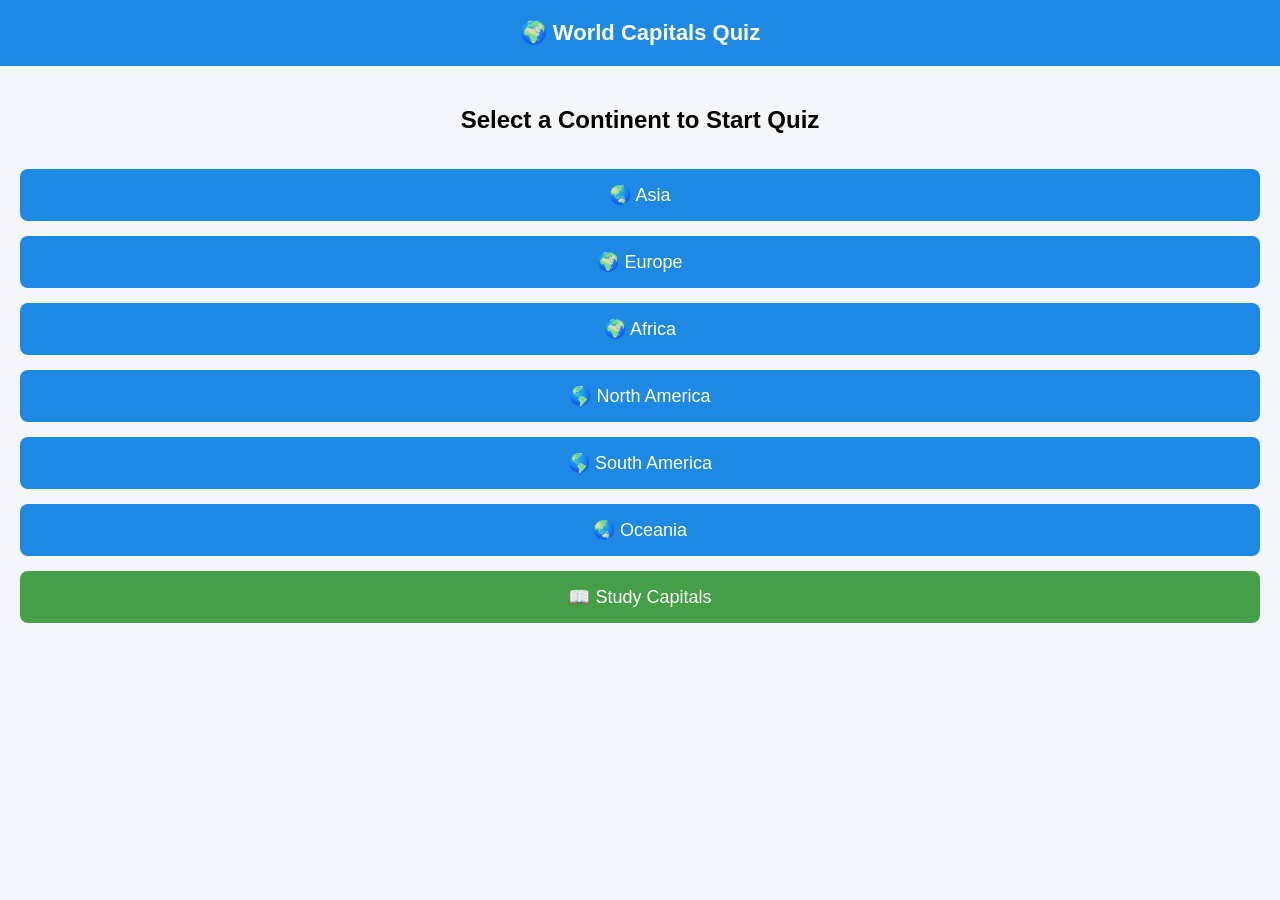
==== quiz.html @ d6baf421 "Update quiz.html" ====
<!DOCTYPE html>
<html lang="en">
<head>
<meta charset="UTF-8">
<meta name="viewport" content="width=device-width, initial-scale=1.0">
<title>World Capitals Quiz</title>
<style>
body{
    margin:0;
    font-family:Arial,sans-serif;
    background:#f4f6f8;
}
header{
    position: sticky;
    top:0;
    background:#1e88e5;
    color:white;
    text-align:center;
    padding:20px;
    font-size:22px;
    font-weight:bold;
    z-index:1000;
}
.container{
    padding:20px;
}
.question{
    font-size:22px;
    margin-bottom:20px;
}
.option{
    background:white;
    padding:15px;
    border-radius:8px;
    margin-bottom:10px;
    cursor:pointer;
    border:2px solid transparent;
    transition:0.3s all;
}
.option:hover{
    background:#e3f2fd;
}
.option.correct{
    background:#e8f5e9;
    border-color:green;
}
.option.wrong{
    background:#ffebee;
    border-color:red;
}
button{
    padding:12px;
    width:100%;
    border:none;
    border-radius:8px;
    background:#1e88e5;
    color:white;
    font-size:16px;
    cursor:pointer;
    margin-top:15px;
    transition:0.3s;
}
button:hover{
    background:#1565c0;
}
.result{
    text-align:center;
    font-size:20px;
    margin-top:20px;
}
.progress-container{
    background:#ccc;
    border-radius:8px;
    height:20px;
    width:100%;
    margin-bottom:15px;
}
.progress-bar{
    height:100%;
    width:0%;
    background:#1e88e5;
    border-radius:8px;
    transition:0.5s;
}
</style>
</head>
<body>

<header id="header">
  🌍 <span id="titleText">Quiz</span>

  <select id="langSwitch" style="
    float:right;
    padding:5px;
    border-radius:6px;
    border:none;
    font-size:14px;
  ">
    <option value="en">EN</option>
    <option value="bn">বাংলা</option>
  </select>
</header>

<div class="container">

    <!-- Progress Bar -->
    <div class="progress-container">
        <div id="progressBar" class="progress-bar"></div>
    </div>

    <!-- Quiz Area -->
    <div id="quizArea">
        <div class="question" id="question"></div>
        <div id="options"></div>
    </div>

    <!-- Result -->
    <div class="result" id="result" style="display:none;"></div>
    <button id="restartBtn" style="display:none;" onclick="restartQuiz()">🔄 Play Again</button>
    <button onclick="location.href='index.html'" style="background:#43a047;">⬅️ Back to Continent Selection</button>

</div>

<!-- Data + Script -->
<script src="data.js"></script>
<script>
let selectedContinent = localStorage.getItem("selectedContinent");
    let language = localStorage.getItem("language") || "en";

const text = {
  en: {
    quiz: "Quiz",
    question: "What is the capital of",
    completed: "Quiz Completed!",
    score: "Score",
    playAgain: "Play Again"
  },
  bn: {
    quiz: "কুইজ",
    question: "এর রাজধানী কী",
    completed: "কুইজ সম্পন্ন হয়েছে!",
    score: "স্কোর",
    playAgain: "আবার খেলুন"
  }
};
document.getElementById("langSwitch").value = language;

document.getElementById("langSwitch").onchange = (e) => {
  localStorage.setItem("language", e.target.value);
  location.reload();
};

if(!selectedContinent){
    window.location.href = "index.html";
}

// Pro Features
let totalQuestions = worldData[selectedContinent].length;
let correctSound = new Audio("sounds/correct.mp3");
let wrongSound = new Audio("sounds/wrong.mp3");

let remainingCountries = [...worldData[selectedContinent]];
let score = 0;

function shuffle(array){ return array.sort(()=>Math.random()-0.5); }

function nextQuestion(){
    if(remainingCountries.length===0){
        document.getElementById("quizArea").style.display="none";
        document.getElementById("result").innerText =
  `🎉 ${selectedContinent} ${text[language].completed}\n${text[language].score}: ${score}/${totalQuestions}`;

        document.getElementById("result").style.display="block";
        document.getElementById("restartBtn").style.display="block";
        return;
    }

    document.getElementById("quizArea").style.display="block";

    let idx = Math.floor(Math.random()*remainingCountries.length);
    let current = remainingCountries.splice(idx,1)[0];

    document.getElementById("titleText").innerText =
  `${selectedContinent} ${text[language].quiz}`;

document.getElementById("question").innerText =
  language === "bn"
    ? `${current.country} ${text[language].question}?`
    : `${text[language].question} ${current.country}?`;

    let options = [current.capital];
    while(options.length<4){
        let rand = worldData[selectedContinent][Math.floor(Math.random()*worldData[selectedContinent].length)].capital;
        if(!options.includes(rand)) options.push(rand);
    }
    options = shuffle(options);

    const optionsDiv = document.getElementById("options");
    optionsDiv.innerHTML="";

    options.forEach(opt=>{
        const div = document.createElement("div");
        div.className="option";
        div.innerText = opt;
        div.onclick = ()=>checkAnswer(div,opt,current.capital);
        optionsDiv.appendChild(div);
    });

    // Update progress bar
    let done = totalQuestions - remainingCountries.length;
    let progressPercent = (done/totalQuestions)*100;
    document.getElementById("progressBar").style.width = progressPercent + "%";
}

function checkAnswer(el, selected, correct){
    document.querySelectorAll(".option").forEach(o=>o.onclick=null);

    if(selected===correct){
        el.classList.add("correct");
        score++;
        correctSound.play();
    } else {
        el.classList.add("wrong");
        wrongSound.play();
        document.querySelectorAll(".option").forEach(o=>{
            if(o.innerText===correct) o.classList.add("correct");
        });
    }

    setTimeout(nextQuestion,900);
}

function restartQuiz(){
    remainingCountries = [...worldData[selectedContinent]];
    score=0;
    document.getElementById("result").style.display="none";
    document.getElementById("restartBtn").style.display="none";
    document.getElementById("quizArea").style.display="block";
    document.getElementById("progressBar").style.width = "0%";
    nextQuestion();
}

// Start quiz
nextQuestion();
    document.getElementById("restartText").innerText =
  text[language].playAgain;

</script>
</body>
</html>
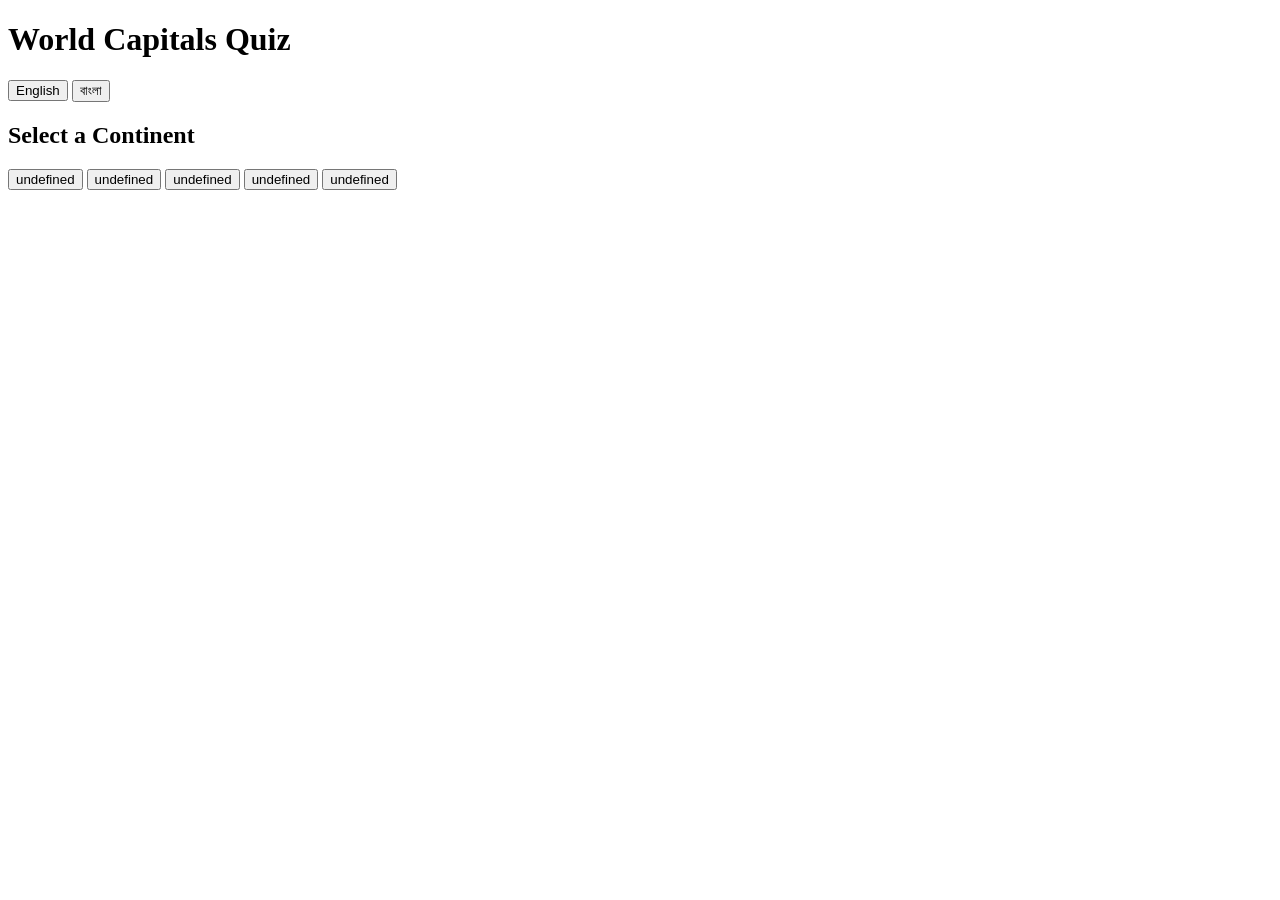
==== commit 818bcc75: "Update quiz.html" ====
--- a/quiz.html
+++ b/quiz.html
@@ -3,248 +3,91 @@
 <head>
 <meta charset="UTF-8">
 <meta name="viewport" content="width=device-width, initial-scale=1.0">
-<title>World Capitals Quiz</title>
-<style>
-body{
-    margin:0;
-    font-family:Arial,sans-serif;
-    background:#f4f6f8;
-}
-header{
-    position: sticky;
-    top:0;
-    background:#1e88e5;
-    color:white;
-    text-align:center;
-    padding:20px;
-    font-size:22px;
-    font-weight:bold;
-    z-index:1000;
-}
-.container{
-    padding:20px;
-}
-.question{
-    font-size:22px;
-    margin-bottom:20px;
-}
-.option{
-    background:white;
-    padding:15px;
-    border-radius:8px;
-    margin-bottom:10px;
-    cursor:pointer;
-    border:2px solid transparent;
-    transition:0.3s all;
-}
-.option:hover{
-    background:#e3f2fd;
-}
-.option.correct{
-    background:#e8f5e9;
-    border-color:green;
-}
-.option.wrong{
-    background:#ffebee;
-    border-color:red;
-}
-button{
-    padding:12px;
-    width:100%;
-    border:none;
-    border-radius:8px;
-    background:#1e88e5;
-    color:white;
-    font-size:16px;
-    cursor:pointer;
-    margin-top:15px;
-    transition:0.3s;
-}
-button:hover{
-    background:#1565c0;
-}
-.result{
-    text-align:center;
-    font-size:20px;
-    margin-top:20px;
-}
-.progress-container{
-    background:#ccc;
-    border-radius:8px;
-    height:20px;
-    width:100%;
-    margin-bottom:15px;
-}
-.progress-bar{
-    height:100%;
-    width:0%;
-    background:#1e88e5;
-    border-radius:8px;
-    transition:0.5s;
-}
-</style>
+<title>Quiz</title>
+<link rel="stylesheet" href="style.css">
 </head>
 <body>
 
-<header id="header">
-  🌍 <span id="titleText">Quiz</span>
-
-  <select id="langSwitch" style="
-    float:right;
-    padding:5px;
-    border-radius:6px;
-    border:none;
-    font-size:14px;
-  ">
-    <option value="en">EN</option>
-    <option value="bn">বাংলা</option>
-  </select>
+<header>
+  <h1 id="quiz-title">Quiz</h1>
+  <div class="language-switch">
+    <button onclick="setLanguage('en')">English</button>
+    <button onclick="setLanguage('bn')">বাংলা</button>
+  </div>
 </header>
 
-<div class="container">
+<main>
+  <h2 id="question">Question</h2>
+  <div id="options"></div>
+  <div id="feedback"></div>
+  <div id="score"></div>
+</main>
 
-    <!-- Progress Bar -->
-    <div class="progress-container">
-        <div id="progressBar" class="progress-bar"></div>
-    </div>
+<script src="data.js"></script>
+<script src="language.js"></script>
+<script>
+let language = localStorage.getItem('lang') || 'en';
+let selectedContinent = localStorage.getItem('selectedContinent');
+if(!selectedContinent) window.location.href = 'index.html';
 
-    <!-- Quiz Area -->
-    <div id="quizArea">
-        <div class="question" id="question"></div>
-        <div id="options"></div>
-    </div>
+let continentMap = {
+    'Asia':['India','China','Japan','Nepal','Indonesia'],
+    'Europe':['France','Germany','Italy','Spain','Sweden'],
+    'Africa':['Nigeria','Egypt','Kenya','South_Africa','Ghana'],
+    'America':['USA','Canada','Brazil','Mexico','Argentina'],
+    'Oceania':['Australia','New_Zealand','Fiji','Papua_New_Guinea','Samoa']
+}; // demo, replace with full continent-wise
 
-    <!-- Result -->
-    <div class="result" id="result" style="display:none;"></div>
-    <button id="restartBtn" style="display:none;" onclick="restartQuiz()">🔄 Play Again</button>
-    <button onclick="location.href='index.html'" style="background:#43a047;">⬅️ Back to Continent Selection</button>
+let countries = continentMap[selectedContinent];
+let score = 0;
+let current = 0;
 
-</div>
-
-<!-- Data + Script -->
-<script src="data.js"></script>
-<script>
-let selectedContinent = localStorage.getItem("selectedContinent");
-    let language = localStorage.getItem("language") || "en";
-
-const text = {
-  en: {
-    quiz: "Quiz",
-    question: "What is the capital of",
-    completed: "Quiz Completed!",
-    score: "Score",
-    playAgain: "Play Again"
-  },
-  bn: {
-    quiz: "কুইজ",
-    question: "এর রাজধানী কী",
-    completed: "কুইজ সম্পন্ন হয়েছে!",
-    score: "স্কোর",
-    playAgain: "আবার খেলুন"
-  }
-};
-document.getElementById("langSwitch").value = language;
-
-document.getElementById("langSwitch").onchange = (e) => {
-  localStorage.setItem("language", e.target.value);
-  location.reload();
-};
-
-if(!selectedContinent){
-    window.location.href = "index.html";
+function setLanguage(lang){
+    language = lang;
+    localStorage.setItem('lang', lang);
+    updateQuiz();
 }
 
-// Pro Features
-let totalQuestions = worldData[selectedContinent].length;
-let correctSound = new Audio("sounds/correct.mp3");
-let wrongSound = new Audio("sounds/wrong.mp3");
-
-let remainingCountries = [...worldData[selectedContinent]];
-let score = 0;
-
-function shuffle(array){ return array.sort(()=>Math.random()-0.5); }
-
-function nextQuestion(){
-    if(remainingCountries.length===0){
-        document.getElementById("quizArea").style.display="none";
-        document.getElementById("result").innerText =
-  `🎉 ${selectedContinent} ${text[language].completed}\n${text[language].score}: ${score}/${totalQuestions}`;
-
-        document.getElementById("result").style.display="block";
-        document.getElementById("restartBtn").style.display="block";
+function updateQuiz(){
+    if(current >= countries.length){
+        document.getElementById('question').innerText = (language==='bn')?'কুইজ শেষ!':'Quiz Over!';
+        document.getElementById('options').innerHTML = '';
+        document.getElementById('score').innerText = (language==='bn')?'আপনার স্কোর:':'Your score: '+score;
         return;
     }
 
-    document.getElementById("quizArea").style.display="block";
+    let country = countries[current];
+    document.getElementById('question').innerText = (language==='bn') ? 
+        `দেশ: ${worldData[country].country.bn}` : `Country: ${worldData[country].country.en}`;
 
-    let idx = Math.floor(Math.random()*remainingCountries.length);
-    let current = remainingCountries.splice(idx,1)[0];
+    let correctCapital = (language==='bn') ? worldData[country].capital.bn : worldData[country].capital.en;
 
-    document.getElementById("titleText").innerText =
-  `${selectedContinent} ${text[language].quiz}`;
+    let optionsDiv = document.getElementById('options');
+    optionsDiv.innerHTML = '';
+    let opts = [correctCapital];
+    while(opts.length < 4){
+        let randCountry = countries[Math.floor(Math.random()*countries.length)];
+        let randCap = (language==='bn') ? worldData[randCountry].capital.bn : worldData[randCountry].capital.en;
+        if(!opts.includes(randCap)) opts.push(randCap);
+    }
+    opts = opts.sort(()=>Math.random()-0.5);
 
-document.getElementById("question").innerText =
-  language === "bn"
-    ? `${current.country} ${text[language].question}?`
-    : `${text[language].question} ${current.country}?`;
-
-    let options = [current.capital];
-    while(options.length<4){
-        let rand = worldData[selectedContinent][Math.floor(Math.random()*worldData[selectedContinent].length)].capital;
-        if(!options.includes(rand)) options.push(rand);
-    }
-    options = shuffle(options);
-
-    const optionsDiv = document.getElementById("options");
-    optionsDiv.innerHTML="";
-
-    options.forEach(opt=>{
-        const div = document.createElement("div");
-        div.className="option";
-        div.innerText = opt;
-        div.onclick = ()=>checkAnswer(div,opt,current.capital);
-        optionsDiv.appendChild(div);
+    opts.forEach(opt=>{
+        let btn = document.createElement('button');
+        btn.innerText = opt;
+        btn.onclick = ()=>{
+            if(opt===correctCapital){score++; document.getElementById('feedback').innerText='✅';}
+            else document.getElementById('feedback').innerText='❌ ' + correctCapital;
+            current++;
+            setTimeout(updateQuiz,700);
+        };
+        optionsDiv.appendChild(btn);
     });
 
-    // Update progress bar
-    let done = totalQuestions - remainingCountries.length;
-    let progressPercent = (done/totalQuestions)*100;
-    document.getElementById("progressBar").style.width = progressPercent + "%";
+    document.getElementById('score').innerText = (language==='bn')?'স্কোর:':'Score: '+score;
 }
 
-function checkAnswer(el, selected, correct){
-    document.querySelectorAll(".option").forEach(o=>o.onclick=null);
-
-    if(selected===correct){
-        el.classList.add("correct");
-        score++;
-        correctSound.play();
-    } else {
-        el.classList.add("wrong");
-        wrongSound.play();
-        document.querySelectorAll(".option").forEach(o=>{
-            if(o.innerText===correct) o.classList.add("correct");
-        });
-    }
-
-    setTimeout(nextQuestion,900);
-}
-
-function restartQuiz(){
-    remainingCountries = [...worldData[selectedContinent]];
-    score=0;
-    document.getElementById("result").style.display="none";
-    document.getElementById("restartBtn").style.display="none";
-    document.getElementById("quizArea").style.display="block";
-    document.getElementById("progressBar").style.width = "0%";
-    nextQuestion();
-}
-
-// Start quiz
-nextQuestion();
-    document.getElementById("restartText").innerText =
-  text[language].playAgain;
-
+updateQuiz();
 </script>
 </body>
 </html>
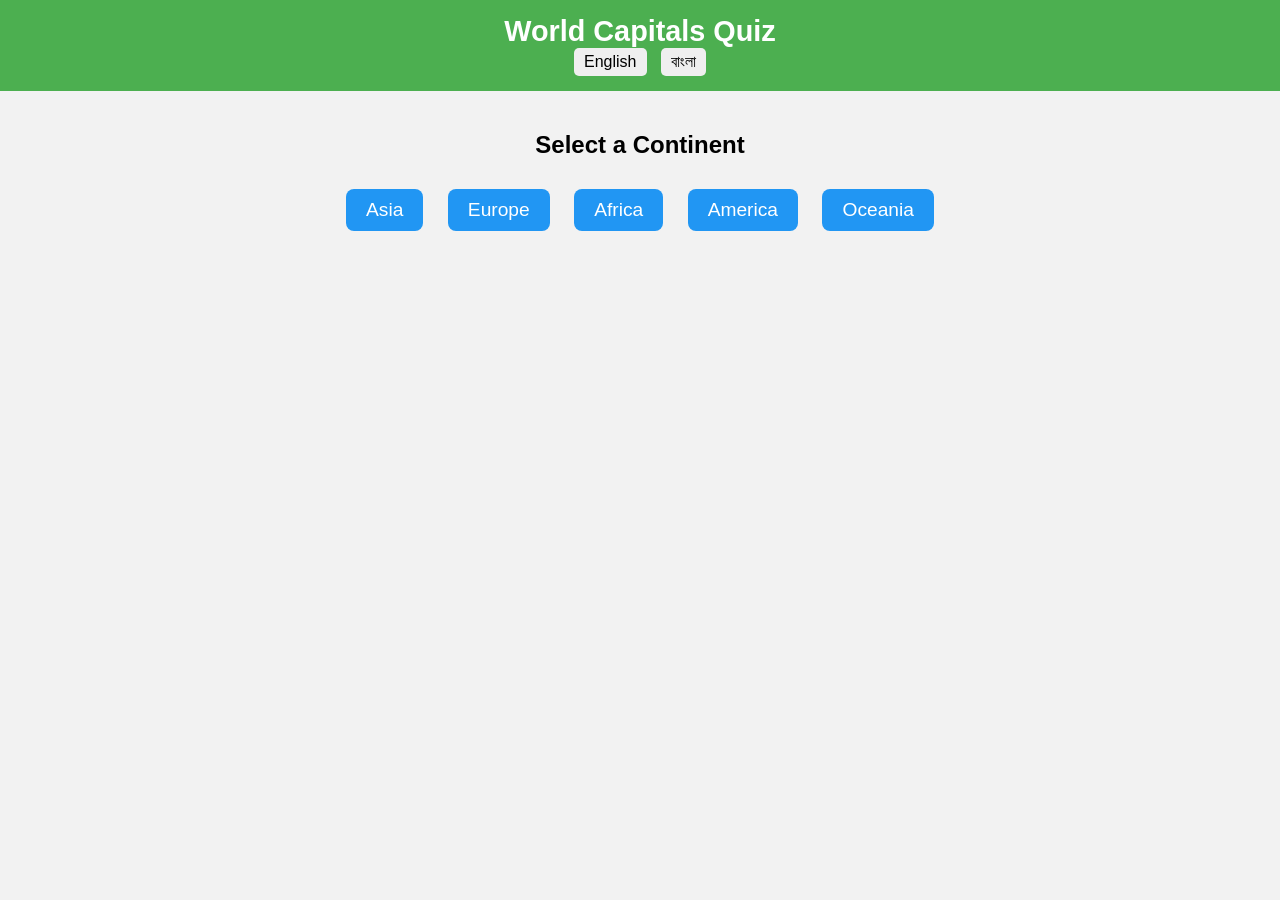
==== commit aff1f7ae: "Update quiz.html" ====
--- a/quiz.html
+++ b/quiz.html
@@ -5,6 +5,17 @@
 <meta name="viewport" content="width=device-width, initial-scale=1.0">
 <title>Quiz</title>
 <link rel="stylesheet" href="style.css">
+<style>
+  body { font-family: Arial, sans-serif; margin:0; padding:0; text-align:center; background:#f9f9f9; }
+  header { background:#4CAF50; color:white; padding:15px 10px; position:sticky; top:0; }
+  header h1 { margin:0; font-size:1.8em; }
+  .language-switch button { margin:0 5px; padding:5px 10px; font-size:1em; cursor:pointer; border:none; border-radius:5px; }
+  main { padding:20px; }
+  #options button { display:block; margin:10px auto; padding:10px 20px; font-size:1.2em; cursor:pointer; border:none; border-radius:8px; background:#2196F3; color:white; transition:0.2s; width:60%; max-width:300px; }
+  #options button:hover { background:#1976D2; }
+  #feedback { margin-top:15px; font-size:1.4em; height:30px; }
+  #score { margin-top:15px; font-size:1.2em; font-weight:bold; }
+</style>
 </head>
 <body>
 
@@ -36,34 +47,38 @@
     'Africa':['Nigeria','Egypt','Kenya','South_Africa','Ghana'],
     'America':['USA','Canada','Brazil','Mexico','Argentina'],
     'Oceania':['Australia','New_Zealand','Fiji','Papua_New_Guinea','Samoa']
-}; // demo, replace with full continent-wise
+}; // demo, full list replace করতে পারো
 
 let countries = continentMap[selectedContinent];
 let score = 0;
 let current = 0;
 
+// Set language
 function setLanguage(lang){
     language = lang;
     localStorage.setItem('lang', lang);
     updateQuiz();
 }
 
+// Update quiz question, options, feedback
 function updateQuiz(){
     if(current >= countries.length){
         document.getElementById('question').innerText = (language==='bn')?'কুইজ শেষ!':'Quiz Over!';
         document.getElementById('options').innerHTML = '';
-        document.getElementById('score').innerText = (language==='bn')?'আপনার স্কোর:':'Your score: '+score;
+        document.getElementById('feedback').innerText = '';
+        document.getElementById('score').innerText = (language==='bn')?'আপনার স্কোর: '+score:'Your score: '+score;
         return;
     }
 
     let country = countries[current];
+    let correctCapital = (language==='bn') ? worldData[country].capital.bn : worldData[country].capital.en;
     document.getElementById('question').innerText = (language==='bn') ? 
         `দেশ: ${worldData[country].country.bn}` : `Country: ${worldData[country].country.en}`;
 
-    let correctCapital = (language==='bn') ? worldData[country].capital.bn : worldData[country].capital.en;
-
     let optionsDiv = document.getElementById('options');
     optionsDiv.innerHTML = '';
+    
+    // Generate 4 options
     let opts = [correctCapital];
     while(opts.length < 4){
         let randCountry = countries[Math.floor(Math.random()*countries.length)];
@@ -76,15 +91,19 @@
         let btn = document.createElement('button');
         btn.innerText = opt;
         btn.onclick = ()=>{
-            if(opt===correctCapital){score++; document.getElementById('feedback').innerText='✅';}
-            else document.getElementById('feedback').innerText='❌ ' + correctCapital;
+            if(opt === correctCapital){
+                score++;
+                document.getElementById('feedback').innerText = '✅';
+            } else {
+                document.getElementById('feedback').innerText = (language==='bn') ? `❌ সঠিক উত্তর: ${correctCapital}` : `❌ Correct: ${correctCapital}`;
+            }
             current++;
-            setTimeout(updateQuiz,700);
+            setTimeout(updateQuiz, 700);
         };
         optionsDiv.appendChild(btn);
     });
 
-    document.getElementById('score').innerText = (language==='bn')?'স্কোর:':'Score: '+score;
+    document.getElementById('score').innerText = (language==='bn')?'স্কোর: '+score:'Score: '+score;
 }
 
 updateQuiz();
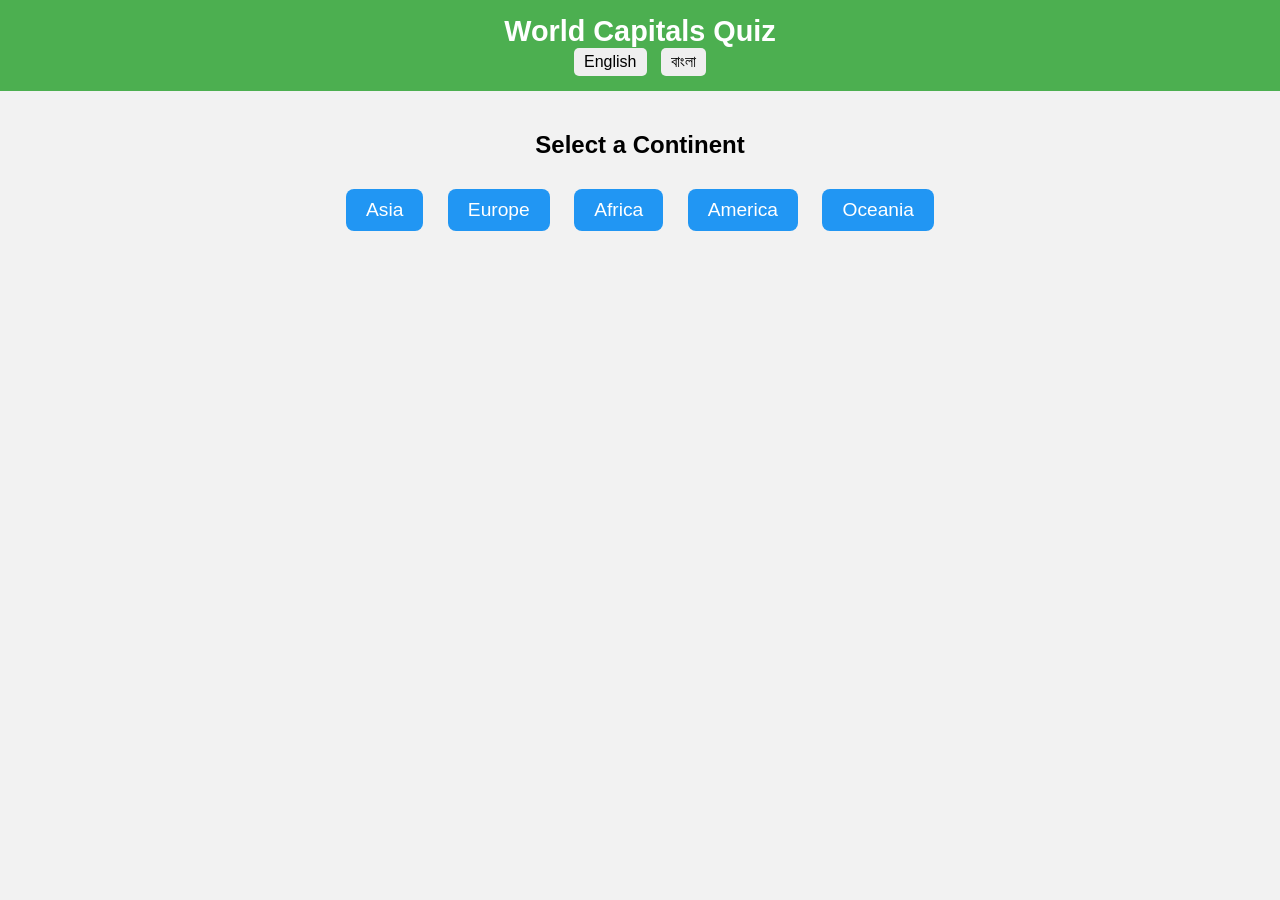
==== commit 3724f0ca: "Update quiz.html" ====
--- a/quiz.html
+++ b/quiz.html
@@ -11,10 +11,12 @@
   header h1 { margin:0; font-size:1.8em; }
   .language-switch button { margin:0 5px; padding:5px 10px; font-size:1em; cursor:pointer; border:none; border-radius:5px; }
   main { padding:20px; }
-  #options button { display:block; margin:10px auto; padding:10px 20px; font-size:1.2em; cursor:pointer; border:none; border-radius:8px; background:#2196F3; color:white; transition:0.2s; width:60%; max-width:300px; }
-  #options button:hover { background:#1976D2; }
-  #feedback { margin-top:15px; font-size:1.4em; height:30px; }
-  #score { margin-top:15px; font-size:1.2em; font-weight:bold; }
+  #question { font-size:1.4em; margin-bottom:15px; }
+  #options button { display:block; margin:10px auto; padding:10px 20px; font-size:1em; cursor:pointer; border:none; border-radius:5px; width:80%; max-width:300px; }
+  #feedback { font-size:1.2em; margin:10px; height:24px; }
+  #score { font-size:1.2em; margin-top:10px; }
+  #progress-container { width:80%; max-width:400px; height:15px; background:#ddd; margin:10px auto 20px; border-radius:8px; overflow:hidden; }
+  #progress-bar { height:100%; width:0%; background:#4CAF50; transition:width 0.3s ease; }
 </style>
 </head>
 <body>
@@ -28,6 +30,9 @@
 </header>
 
 <main>
+  <div id="progress-container">
+    <div id="progress-bar"></div>
+  </div>
   <h2 id="question">Question</h2>
   <div id="options"></div>
   <div id="feedback"></div>
@@ -41,71 +46,86 @@
 let selectedContinent = localStorage.getItem('selectedContinent');
 if(!selectedContinent) window.location.href = 'index.html';
 
+// Mapping continents to countries (demo, replace with full)
 let continentMap = {
     'Asia':['India','China','Japan','Nepal','Indonesia'],
     'Europe':['France','Germany','Italy','Spain','Sweden'],
     'Africa':['Nigeria','Egypt','Kenya','South_Africa','Ghana'],
     'America':['USA','Canada','Brazil','Mexico','Argentina'],
     'Oceania':['Australia','New_Zealand','Fiji','Papua_New_Guinea','Samoa']
-}; // demo, full list replace করতে পারো
+};
 
-let countries = continentMap[selectedContinent];
+let countries = [...continentMap[selectedContinent]]; // copy array
+shuffleArray(countries); // optional shuffle
 let score = 0;
 let current = 0;
 
-// Set language
 function setLanguage(lang){
     language = lang;
     localStorage.setItem('lang', lang);
     updateQuiz();
 }
 
-// Update quiz question, options, feedback
+// Shuffle function
+function shuffleArray(arr){
+    for(let i=arr.length-1;i>0;i--){
+        let j = Math.floor(Math.random()*(i+1));
+        [arr[i], arr[j]] = [arr[j], arr[i]];
+    }
+}
+
 function updateQuiz(){
+    // Quiz finished
     if(current >= countries.length){
         document.getElementById('question').innerText = (language==='bn')?'কুইজ শেষ!':'Quiz Over!';
         document.getElementById('options').innerHTML = '';
         document.getElementById('feedback').innerText = '';
-        document.getElementById('score').innerText = (language==='bn')?'আপনার স্কোর: '+score:'Your score: '+score;
+        document.getElementById('score').innerText = (language==='bn')?'আপনার স্কোর:':'Your score: '+score+'/'+countries.length;
+        document.getElementById('progress-bar').style.width = '100%';
         return;
     }
 
+    // Update progress bar
+    let progressPercent = ((current)/countries.length)*100;
+    document.getElementById('progress-bar').style.width = progressPercent+'%';
+
     let country = countries[current];
-    let correctCapital = (language==='bn') ? worldData[country].capital.bn : worldData[country].capital.en;
     document.getElementById('question').innerText = (language==='bn') ? 
         `দেশ: ${worldData[country].country.bn}` : `Country: ${worldData[country].country.en}`;
 
+    let correctCapital = (language==='bn') ? worldData[country].capital.bn : worldData[country].capital.en;
+
+    // Generate 4 options (including correct)
     let optionsDiv = document.getElementById('options');
     optionsDiv.innerHTML = '';
-    
-    // Generate 4 options
     let opts = [correctCapital];
     while(opts.length < 4){
         let randCountry = countries[Math.floor(Math.random()*countries.length)];
         let randCap = (language==='bn') ? worldData[randCountry].capital.bn : worldData[randCountry].capital.en;
         if(!opts.includes(randCap)) opts.push(randCap);
     }
-    opts = opts.sort(()=>Math.random()-0.5);
+    shuffleArray(opts);
 
     opts.forEach(opt=>{
         let btn = document.createElement('button');
         btn.innerText = opt;
         btn.onclick = ()=>{
-            if(opt === correctCapital){
+            if(opt===correctCapital){
                 score++;
                 document.getElementById('feedback').innerText = '✅';
             } else {
-                document.getElementById('feedback').innerText = (language==='bn') ? `❌ সঠিক উত্তর: ${correctCapital}` : `❌ Correct: ${correctCapital}`;
+                document.getElementById('feedback').innerText = '❌ ' + correctCapital;
             }
             current++;
-            setTimeout(updateQuiz, 700);
+            setTimeout(updateQuiz,700);
         };
         optionsDiv.appendChild(btn);
     });
 
-    document.getElementById('score').innerText = (language==='bn')?'স্কোর: '+score:'Score: '+score;
+    document.getElementById('score').innerText = (language==='bn')?'স্কোর:':'Score: '+score;
 }
 
+// Initialize
 updateQuiz();
 </script>
 </body>
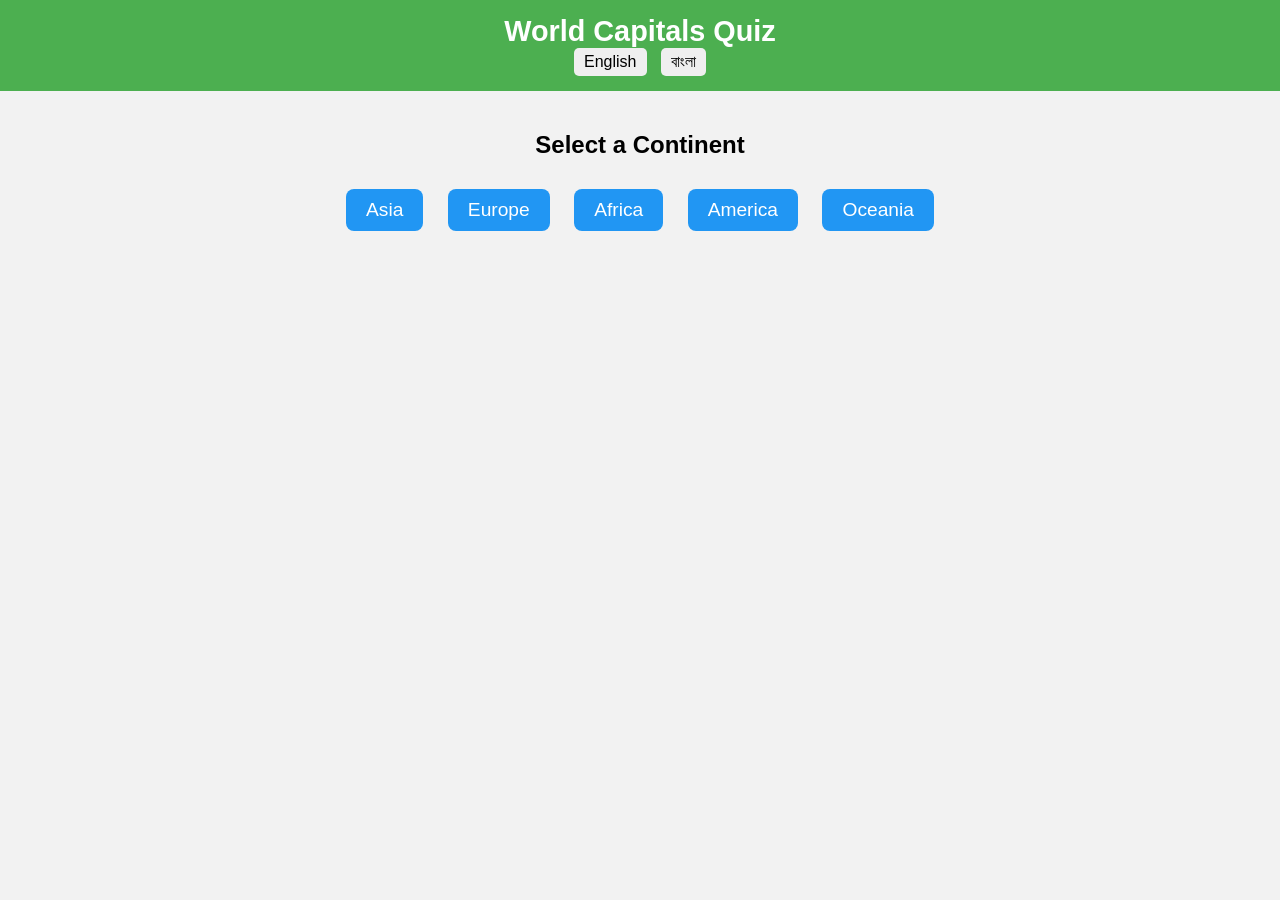
==== commit a511f085: "Update quiz.html" ====
--- a/quiz.html
+++ b/quiz.html
@@ -46,7 +46,7 @@
 let selectedContinent = localStorage.getItem('selectedContinent');
 if(!selectedContinent) window.location.href = 'index.html';
 
-// Mapping continents to countries (demo, replace with full)
+// Continent -> country list
 let continentMap = {
     'Asia':['India','China','Japan','Nepal','Indonesia'],
     'Europe':['France','Germany','Italy','Spain','Sweden'],
@@ -55,8 +55,10 @@
     'Oceania':['Australia','New_Zealand','Fiji','Papua_New_Guinea','Samoa']
 };
 
-let countries = [...continentMap[selectedContinent]]; // copy array
-shuffleArray(countries); // optional shuffle
+// Copy the country list and shuffle once
+let countries = [...continentMap[selectedContinent]];
+shuffleArray(countries);
+
 let score = 0;
 let current = 0;
 
@@ -66,7 +68,7 @@
     updateQuiz();
 }
 
-// Shuffle function
+// Shuffle helper
 function shuffleArray(arr){
     for(let i=arr.length-1;i>0;i--){
         let j = Math.floor(Math.random()*(i+1));
@@ -74,6 +76,7 @@
     }
 }
 
+// Update quiz
 function updateQuiz(){
     // Quiz finished
     if(current >= countries.length){
@@ -95,7 +98,7 @@
 
     let correctCapital = (language==='bn') ? worldData[country].capital.bn : worldData[country].capital.en;
 
-    // Generate 4 options (including correct)
+    // Create 3 random wrong options + correct one
     let optionsDiv = document.getElementById('options');
     optionsDiv.innerHTML = '';
     let opts = [correctCapital];
@@ -122,10 +125,10 @@
         optionsDiv.appendChild(btn);
     });
 
-    document.getElementById('score').innerText = (language==='bn')?'স্কোর:':'Score: '+score;
+    document.getElementById('score').innerText = (language==='bn')?'স্কোর:':'Score: '+score+'/'+countries.length;
 }
 
-// Initialize
+// Initialize quiz
 updateQuiz();
 </script>
 </body>
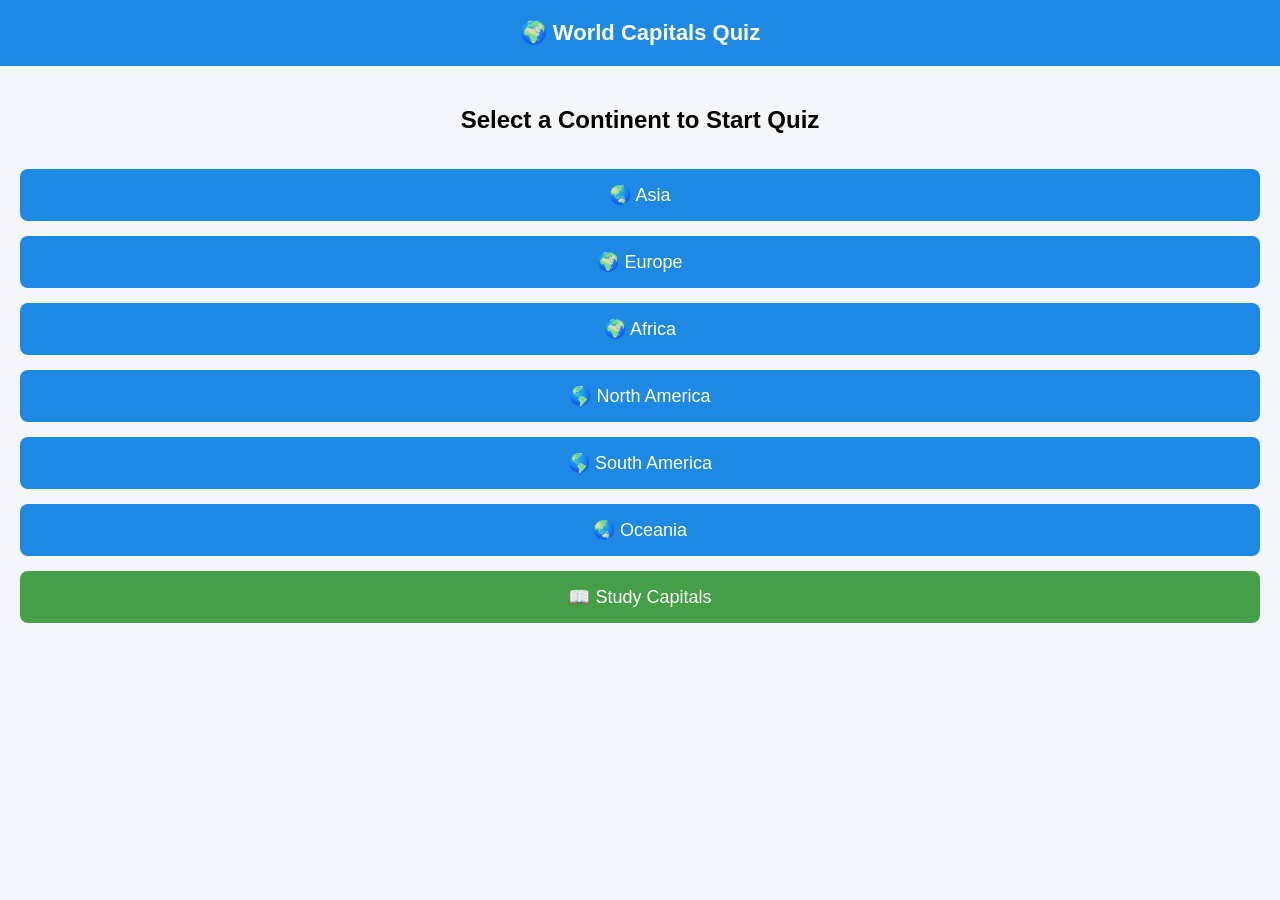
==== commit 76e0ff7d: "Update quiz.html" ====
--- a/quiz.html
+++ b/quiz.html
@@ -6,130 +6,158 @@
 <title>Quiz</title>
 <link rel="stylesheet" href="style.css">
 <style>
-  body { font-family: Arial, sans-serif; margin:0; padding:0; text-align:center; background:#f9f9f9; }
-  header { background:#4CAF50; color:white; padding:15px 10px; position:sticky; top:0; }
-  header h1 { margin:0; font-size:1.8em; }
-  .language-switch button { margin:0 5px; padding:5px 10px; font-size:1em; cursor:pointer; border:none; border-radius:5px; }
-  main { padding:20px; }
-  #question { font-size:1.4em; margin-bottom:15px; }
-  #options button { display:block; margin:10px auto; padding:10px 20px; font-size:1em; cursor:pointer; border:none; border-radius:5px; width:80%; max-width:300px; }
-  #feedback { font-size:1.2em; margin:10px; height:24px; }
-  #score { font-size:1.2em; margin-top:10px; }
-  #progress-container { width:80%; max-width:400px; height:15px; background:#ddd; margin:10px auto 20px; border-radius:8px; overflow:hidden; }
-  #progress-bar { height:100%; width:0%; background:#4CAF50; transition:width 0.3s ease; }
+body{
+    margin:0;
+    font-family:Arial,sans-serif;
+    background:#f4f6f8;
+}
+header{
+    background:#1e88e5;
+    color:white;
+    text-align:center;
+    padding:20px;
+    font-size:22px;
+    font-weight:bold;
+}
+.container{
+    padding:20px;
+}
+.question{
+    font-size:22px;
+    margin-bottom:20px;
+}
+.option{
+    background:white;
+    padding:15px;
+    border-radius:8px;
+    margin-bottom:10px;
+    cursor:pointer;
+    border:2px solid transparent;
+    transition:0.3s;
+}
+.option.correct{
+    background:#e8f5e9;
+    border-color:green;
+}
+.option.wrong{
+    background:#ffebee;
+    border-color:red;
+}
+button{
+    padding:12px;
+    width:100%;
+    border:none;
+    border-radius:8px;
+    background:#1e88e5;
+    color:white;
+    font-size:16px;
+    cursor:pointer;
+    margin-top:15px;
+}
+button:hover{
+    background:#1565c0;
+}
+.result{
+    text-align:center;
+    font-size:20px;
+    margin-top:20px;
+}
 </style>
 </head>
+
 <body>
 
-<header>
-  <h1 id="quiz-title">Quiz</h1>
-  <div class="language-switch">
-    <button onclick="setLanguage('en')">English</button>
-    <button onclick="setLanguage('bn')">বাংলা</button>
-  </div>
-</header>
+<header id="header">🌍 Quiz</header>
 
-<main>
-  <div id="progress-container">
-    <div id="progress-bar"></div>
-  </div>
-  <h2 id="question">Question</h2>
-  <div id="options"></div>
-  <div id="feedback"></div>
-  <div id="score"></div>
-</main>
+<div class="container">
+    <div id="quizArea">
+        <div class="question" id="question"></div>
+        <div id="options"></div>
+    </div>
+    <div class="result" id="result" style="display:none;"></div>
+    <button id="restartBtn" style="display:none;" onclick="restartQuiz()">Play Again</button>
+    <button onclick="location.href='index.html'" style="background:#43a047;">⬅️ Back to Continent Selection</button>
+</div>
 
 <script src="data.js"></script>
-<script src="language.js"></script>
 <script>
-let language = localStorage.getItem('lang') || 'en';
-let selectedContinent = localStorage.getItem('selectedContinent');
-if(!selectedContinent) window.location.href = 'index.html';
-
-// Continent -> country list
-let continentMap = {
-    'Asia':['India','China','Japan','Nepal','Indonesia'],
-    'Europe':['France','Germany','Italy','Spain','Sweden'],
-    'Africa':['Nigeria','Egypt','Kenya','South_Africa','Ghana'],
-    'America':['USA','Canada','Brazil','Mexico','Argentina'],
-    'Oceania':['Australia','New_Zealand','Fiji','Papua_New_Guinea','Samoa']
-};
-
-// Copy the country list and shuffle once
-let countries = [...continentMap[selectedContinent]];
-shuffleArray(countries);
-
-let score = 0;
-let current = 0;
-
-function setLanguage(lang){
-    language = lang;
-    localStorage.setItem('lang', lang);
-    updateQuiz();
+let selectedContinent = localStorage.getItem("selectedContinent");
+if(!selectedContinent){
+    // No continent selected → back to index
+    window.location.href = "index.html";
 }
 
-// Shuffle helper
-function shuffleArray(arr){
-    for(let i=arr.length-1;i>0;i--){
-        let j = Math.floor(Math.random()*(i+1));
-        [arr[i], arr[j]] = [arr[j], arr[i]];
-    }
+document.getElementById("header").innerText = `${selectedContinent} Capitals Quiz`;
+
+let remainingCountries = [...worldData[selectedContinent]];
+let score = 0;
+
+function shuffle(array){
+    return array.sort(()=>Math.random()-0.5);
 }
 
-// Update quiz
-function updateQuiz(){
-    // Quiz finished
-    if(current >= countries.length){
-        document.getElementById('question').innerText = (language==='bn')?'কুইজ শেষ!':'Quiz Over!';
-        document.getElementById('options').innerHTML = '';
-        document.getElementById('feedback').innerText = '';
-        document.getElementById('score').innerText = (language==='bn')?'আপনার স্কোর:':'Your score: '+score+'/'+countries.length;
-        document.getElementById('progress-bar').style.width = '100%';
+function nextQuestion(){
+    if(remainingCountries.length===0){
+        document.getElementById("quizArea").style.display="none";
+        document.getElementById("result").innerText = `🎉 ${selectedContinent} Quiz Completed!\nScore: ${score}/${worldData[selectedContinent].length}`;
+        document.getElementById("result").style.display="block";
+        document.getElementById("restartBtn").style.display="block";
         return;
     }
 
-    // Update progress bar
-    let progressPercent = ((current)/countries.length)*100;
-    document.getElementById('progress-bar').style.width = progressPercent+'%';
+    document.getElementById("quizArea").style.display="block";
 
-    let country = countries[current];
-    document.getElementById('question').innerText = (language==='bn') ? 
-        `দেশ: ${worldData[country].country.bn}` : `Country: ${worldData[country].country.en}`;
+    // Pick random country
+    let idx = Math.floor(Math.random()*remainingCountries.length);
+    let current = remainingCountries.splice(idx,1)[0];
 
-    let correctCapital = (language==='bn') ? worldData[country].capital.bn : worldData[country].capital.en;
+    document.getElementById("question").innerText = `What is the capital of ${current.country}?`;
 
-    // Create 3 random wrong options + correct one
-    let optionsDiv = document.getElementById('options');
-    optionsDiv.innerHTML = '';
-    let opts = [correctCapital];
-    while(opts.length < 4){
-        let randCountry = countries[Math.floor(Math.random()*countries.length)];
-        let randCap = (language==='bn') ? worldData[randCountry].capital.bn : worldData[randCountry].capital.en;
-        if(!opts.includes(randCap)) opts.push(randCap);
+    // Create options
+    let options = [current.capital];
+    while(options.length<4){
+        let rand = worldData[selectedContinent][Math.floor(Math.random()*worldData[selectedContinent].length)].capital;
+        if(!options.includes(rand)) options.push(rand);
     }
-    shuffleArray(opts);
 
-    opts.forEach(opt=>{
-        let btn = document.createElement('button');
-        btn.innerText = opt;
-        btn.onclick = ()=>{
-            if(opt===correctCapital){
-                score++;
-                document.getElementById('feedback').innerText = '✅';
-            } else {
-                document.getElementById('feedback').innerText = '❌ ' + correctCapital;
-            }
-            current++;
-            setTimeout(updateQuiz,700);
-        };
-        optionsDiv.appendChild(btn);
+    options = shuffle(options);
+
+    const optionsDiv = document.getElementById("options");
+    optionsDiv.innerHTML="";
+
+    options.forEach(opt=>{
+        const div = document.createElement("div");
+        div.className="option";
+        div.innerText = opt;
+        div.onclick = ()=>checkAnswer(div,opt,current.capital);
+        optionsDiv.appendChild(div);
     });
-
-    document.getElementById('score').innerText = (language==='bn')?'স্কোর:':'Score: '+score+'/'+countries.length;
 }
 
-// Initialize quiz
-updateQuiz();
+function checkAnswer(el, selected, correct){
+    document.querySelectorAll(".option").forEach(o=>o.onclick=null);
+    if(selected===correct){
+        el.classList.add("correct");
+        score++;
+    } else {
+        el.classList.add("wrong");
+        document.querySelectorAll(".option").forEach(o=>{
+            if(o.innerText===correct) o.classList.add("correct");
+        });
+    }
+    setTimeout(nextQuestion,900);
+}
+
+function restartQuiz(){
+    remainingCountries = [...worldData[selectedContinent]];
+    score=0;
+    document.getElementById("result").style.display="none";
+    document.getElementById("restartBtn").style.display="none";
+    nextQuestion();
+}
+
+// Start quiz
+nextQuestion();
 </script>
 </body>
 </html>
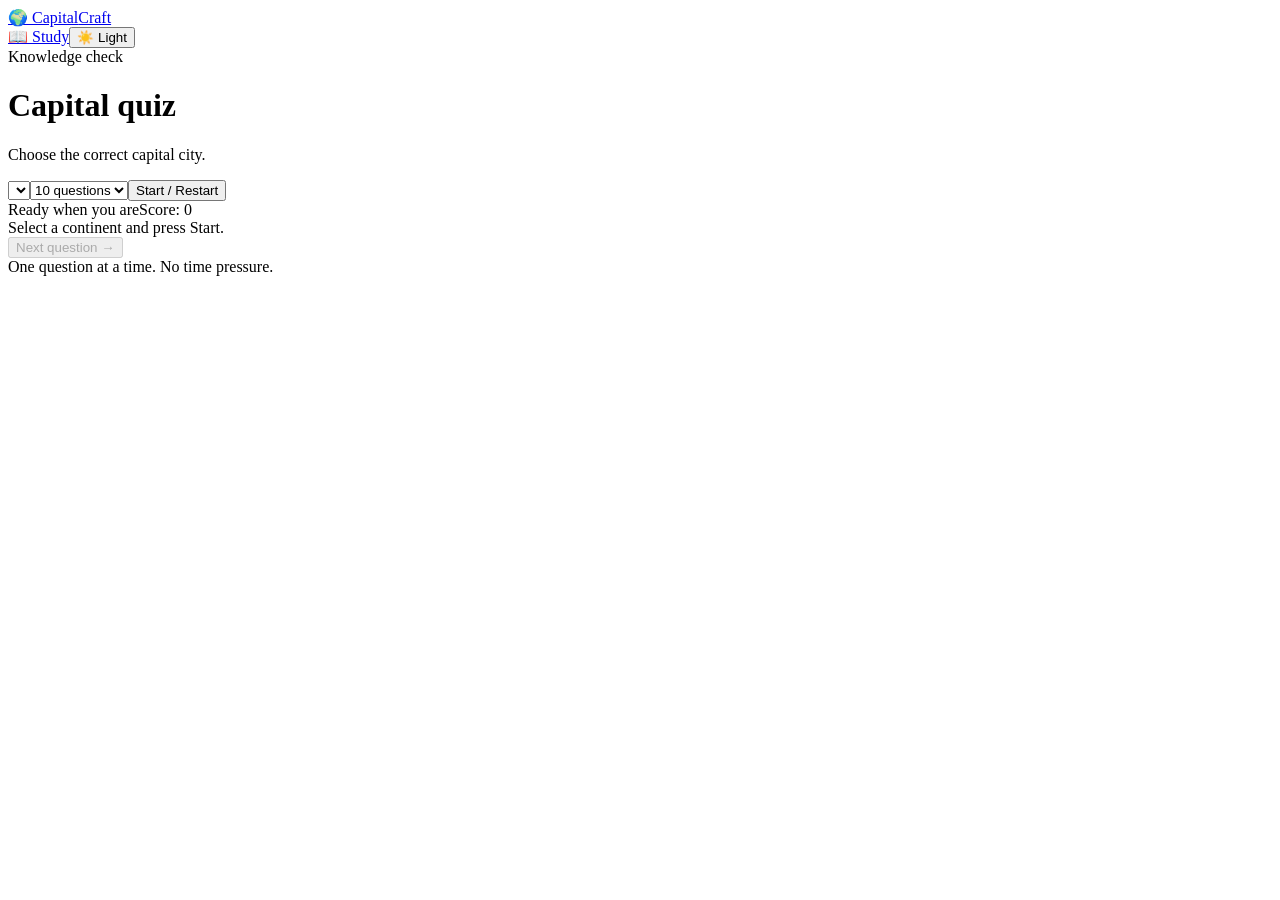
==== commit 4b3d49ae: "Add files via upload" ====
--- a/quiz.html
+++ b/quiz.html
@@ -1,163 +1,20 @@
-<!DOCTYPE html>
-<html lang="en">
-<head>
-<meta charset="UTF-8">
-<meta name="viewport" content="width=device-width, initial-scale=1.0">
-<title>Quiz</title>
-<link rel="stylesheet" href="style.css">
-<style>
-body{
-    margin:0;
-    font-family:Arial,sans-serif;
-    background:#f4f6f8;
-}
-header{
-    background:#1e88e5;
-    color:white;
-    text-align:center;
-    padding:20px;
-    font-size:22px;
-    font-weight:bold;
-}
-.container{
-    padding:20px;
-}
-.question{
-    font-size:22px;
-    margin-bottom:20px;
-}
-.option{
-    background:white;
-    padding:15px;
-    border-radius:8px;
-    margin-bottom:10px;
-    cursor:pointer;
-    border:2px solid transparent;
-    transition:0.3s;
-}
-.option.correct{
-    background:#e8f5e9;
-    border-color:green;
-}
-.option.wrong{
-    background:#ffebee;
-    border-color:red;
-}
-button{
-    padding:12px;
-    width:100%;
-    border:none;
-    border-radius:8px;
-    background:#1e88e5;
-    color:white;
-    font-size:16px;
-    cursor:pointer;
-    margin-top:15px;
-}
-button:hover{
-    background:#1565c0;
-}
-.result{
-    text-align:center;
-    font-size:20px;
-    margin-top:20px;
-}
-</style>
-</head>
-
-<body>
-
-<header id="header">🌍 Quiz</header>
-
-<div class="container">
-    <div id="quizArea">
-        <div class="question" id="question"></div>
-        <div id="options"></div>
-    </div>
-    <div class="result" id="result" style="display:none;"></div>
-    <button id="restartBtn" style="display:none;" onclick="restartQuiz()">Play Again</button>
-    <button onclick="location.href='index.html'" style="background:#43a047;">⬅️ Back to Continent Selection</button>
-</div>
-
-<script src="data.js"></script>
-<script>
-let selectedContinent = localStorage.getItem("selectedContinent");
-if(!selectedContinent){
-    // No continent selected → back to index
-    window.location.href = "index.html";
-}
-
-document.getElementById("header").innerText = `${selectedContinent} Capitals Quiz`;
-
-let remainingCountries = [...worldData[selectedContinent]];
-let score = 0;
-
-function shuffle(array){
-    return array.sort(()=>Math.random()-0.5);
-}
-
-function nextQuestion(){
-    if(remainingCountries.length===0){
-        document.getElementById("quizArea").style.display="none";
-        document.getElementById("result").innerText = `🎉 ${selectedContinent} Quiz Completed!\nScore: ${score}/${worldData[selectedContinent].length}`;
-        document.getElementById("result").style.display="block";
-        document.getElementById("restartBtn").style.display="block";
-        return;
-    }
-
-    document.getElementById("quizArea").style.display="block";
-
-    // Pick random country
-    let idx = Math.floor(Math.random()*remainingCountries.length);
-    let current = remainingCountries.splice(idx,1)[0];
-
-    document.getElementById("question").innerText = `What is the capital of ${current.country}?`;
-
-    // Create options
-    let options = [current.capital];
-    while(options.length<4){
-        let rand = worldData[selectedContinent][Math.floor(Math.random()*worldData[selectedContinent].length)].capital;
-        if(!options.includes(rand)) options.push(rand);
-    }
-
-    options = shuffle(options);
-
-    const optionsDiv = document.getElementById("options");
-    optionsDiv.innerHTML="";
-
-    options.forEach(opt=>{
-        const div = document.createElement("div");
-        div.className="option";
-        div.innerText = opt;
-        div.onclick = ()=>checkAnswer(div,opt,current.capital);
-        optionsDiv.appendChild(div);
-    });
-}
-
-function checkAnswer(el, selected, correct){
-    document.querySelectorAll(".option").forEach(o=>o.onclick=null);
-    if(selected===correct){
-        el.classList.add("correct");
-        score++;
-    } else {
-        el.classList.add("wrong");
-        document.querySelectorAll(".option").forEach(o=>{
-            if(o.innerText===correct) o.classList.add("correct");
-        });
-    }
-    setTimeout(nextQuestion,900);
-}
-
-function restartQuiz(){
-    remainingCountries = [...worldData[selectedContinent]];
-    score=0;
-    document.getElementById("result").style.display="none";
-    document.getElementById("restartBtn").style.display="none";
-    nextQuestion();
-}
-
-// Start quiz
-nextQuestion();
-</script>
-</body>
-</html>
+<!DOCTYPE html><html lang="en"><head><meta charset="UTF-8"><meta name="viewport" content="width=device-width,initial-scale=1"><title>Capital Quiz — CapitalCraft</title><link rel="stylesheet" href="styles.css"></head><body>
+<header class="topbar"><nav class="nav"><a class="brand" href="index.html">🌍 Capital<span>Craft</span></a><div class="nav-actions"><a class="btn secondary" href="study.html">📖 Study</a><button class="icon-btn" id="themeToggle" onclick="toggleTheme()">☀️ Light</button></div></nav></header>
+<main class="wrap"><div class="eyebrow">Knowledge check</div><h1 id="pageTitle">Capital quiz</h1><p id="subtitle">Choose the correct capital city.</p>
+<div class="toolbar"><select class="field" id="continentSelect" aria-label="Choose continent"></select><select class="field" id="lengthSelect" aria-label="Quiz length"><option value="10">10 questions</option><option value="all">All countries</option></select><button class="btn" id="startBtn">Start / Restart</button></div>
+<section class="quiz-card" id="quizCard"><div class="progress"><span id="progressBar"></span></div><div class="quiz-meta"><span id="progressText">Ready when you are</span><span id="scoreText">Score: 0</span></div><div id="quizArea"><div class="question" id="question">Select a continent and press Start.</div><div class="options" id="options"></div><div class="feedback" id="feedback" aria-live="polite"></div><button class="btn" id="nextBtn" disabled>Next question →</button></div><div class="result" id="result" hidden></div></section><div class="footer">One question at a time. No time pressure.</div></main>
+<script src="data.js"></script><script src="common.js"></script><script>
+const params=new URLSearchParams(location.search),continentSelect=document.getElementById('continentSelect');
+Object.keys(worldData).forEach(c=>{const o=document.createElement('option');o.value=c;o.textContent=c;continentSelect.appendChild(o)});
+const requested=params.get('continent');if(requested&&worldData[requested])continentSelect.value=requested;
+let questions=[],index=0,score=0,answered=false,current=null;
+const $=id=>document.getElementById(id);
+function shuffle(a){const x=[...a];for(let i=x.length-1;i>0;i--){const j=Math.floor(Math.random()*(i+1));[x[i],x[j]]=[x[j],x[i]]}return x}
+function start(){const continent=continentSelect.value,all=shuffle(worldData[continent]);const count=$('lengthSelect').value==='all'?all.length:Math.min(10,all.length);questions=all.slice(0,count);index=0;score=0;$('result').hidden=true;$('quizArea').hidden=false;$('scoreText').textContent='Score: 0';$('pageTitle').textContent=continent+' capitals';$('subtitle').textContent=count+' questions · '+continent;showQuestion()}
+function showQuestion(){answered=false;current=questions[index];$('question').textContent='What is the capital of '+current.country+'?';$('options').innerHTML='';$('feedback').textContent='';$('feedback').className='feedback';$('nextBtn').disabled=true;$('nextBtn').textContent=index===questions.length-1?'See results':'Next question →';const pool=Object.values(worldData).flat().map(x=>x.capital).filter(x=>x!==current.capital);const options=shuffle([current.capital,...shuffle([...new Set(pool)]).slice(0,3)]);options.forEach(cap=>{const b=document.createElement('button');b.className='option';b.textContent=cap;b.onclick=()=>choose(b,cap);$('options').appendChild(b)});updateProgress()}
+function choose(button,answer){if(answered)return;answered=true;const correct=answer===current.capital;document.querySelectorAll('.option').forEach(b=>{b.disabled=true;if(b.textContent===current.capital)b.classList.add('correct')});if(correct){score++;$('feedback').textContent='Correct! Nice work.';$('feedback').className='feedback good'}else{button.classList.add('wrong');$('feedback').textContent='Not quite. Correct answer: '+current.capital;$('feedback').className='feedback bad'}$('scoreText').textContent='Score: '+score;$('nextBtn').disabled=false}
+function updateProgress(){const done=index;$('progressBar').style.width=(done/questions.length*100)+'%';$('progressText').textContent='Question '+(index+1)+' of '+questions.length}
+function next(){if(!answered)return;if(index<questions.length-1){index++;showQuestion()}else finish()}
+function finish(){ $('quizArea').hidden=true;$('result').hidden=false;$('progressBar').style.width='100%';const pct=Math.round(score/questions.length*100);$('progressText').textContent='Completed';$('result').innerHTML='<div class="eyebrow">Quiz completed</div><div class="score">'+pct+'%</div><h2>'+score+' out of '+questions.length+' correct</h2><p>'+(pct>=80?'Excellent recall. Keep it up!':pct>=50?'Good effort. Review the missed capitals and try again.':'A good start. Study the list and give it another try.')+'</p><button class="btn" id="againBtn" style="margin-top:20px">Try again</button>';$('againBtn').onclick=start;saveQuizResult(continentSelect.value,score,questions.length)}
+$('startBtn').onclick=start;$('nextBtn').onclick=next;
+</script></body></html>
